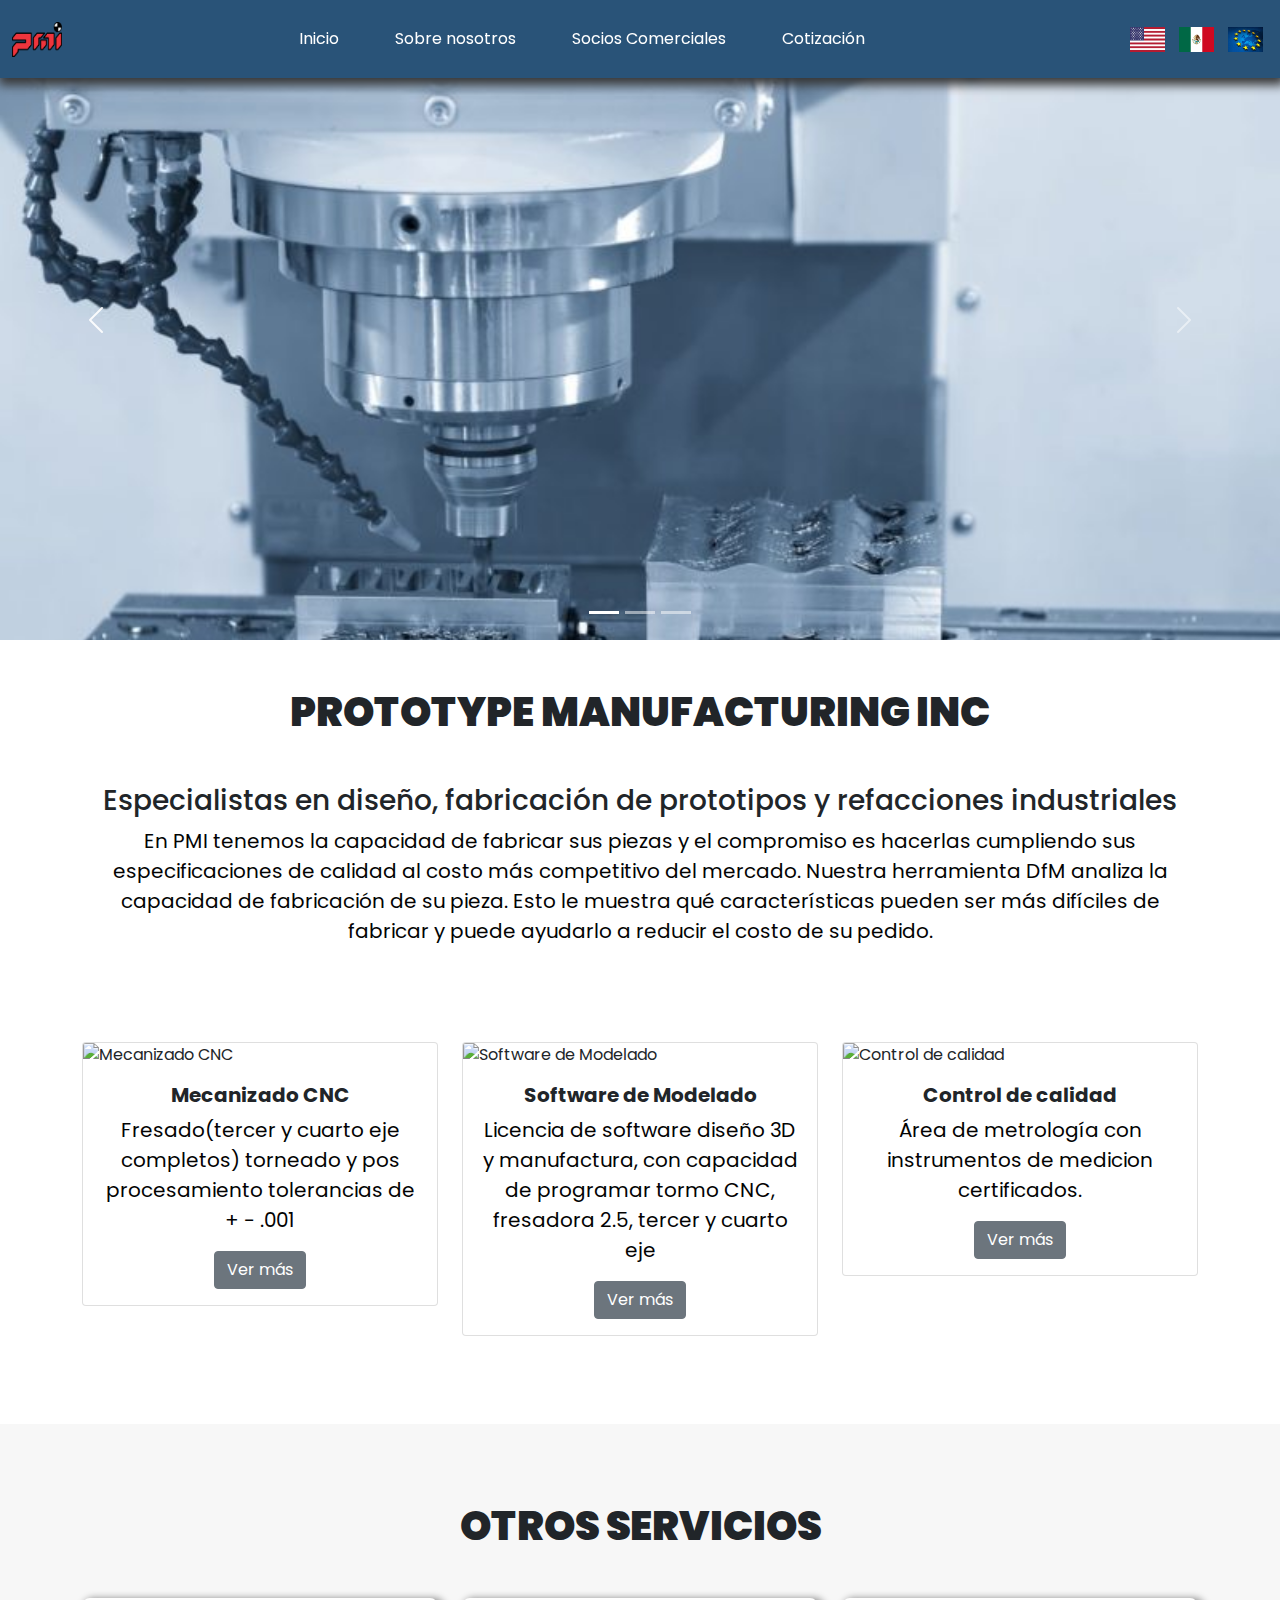
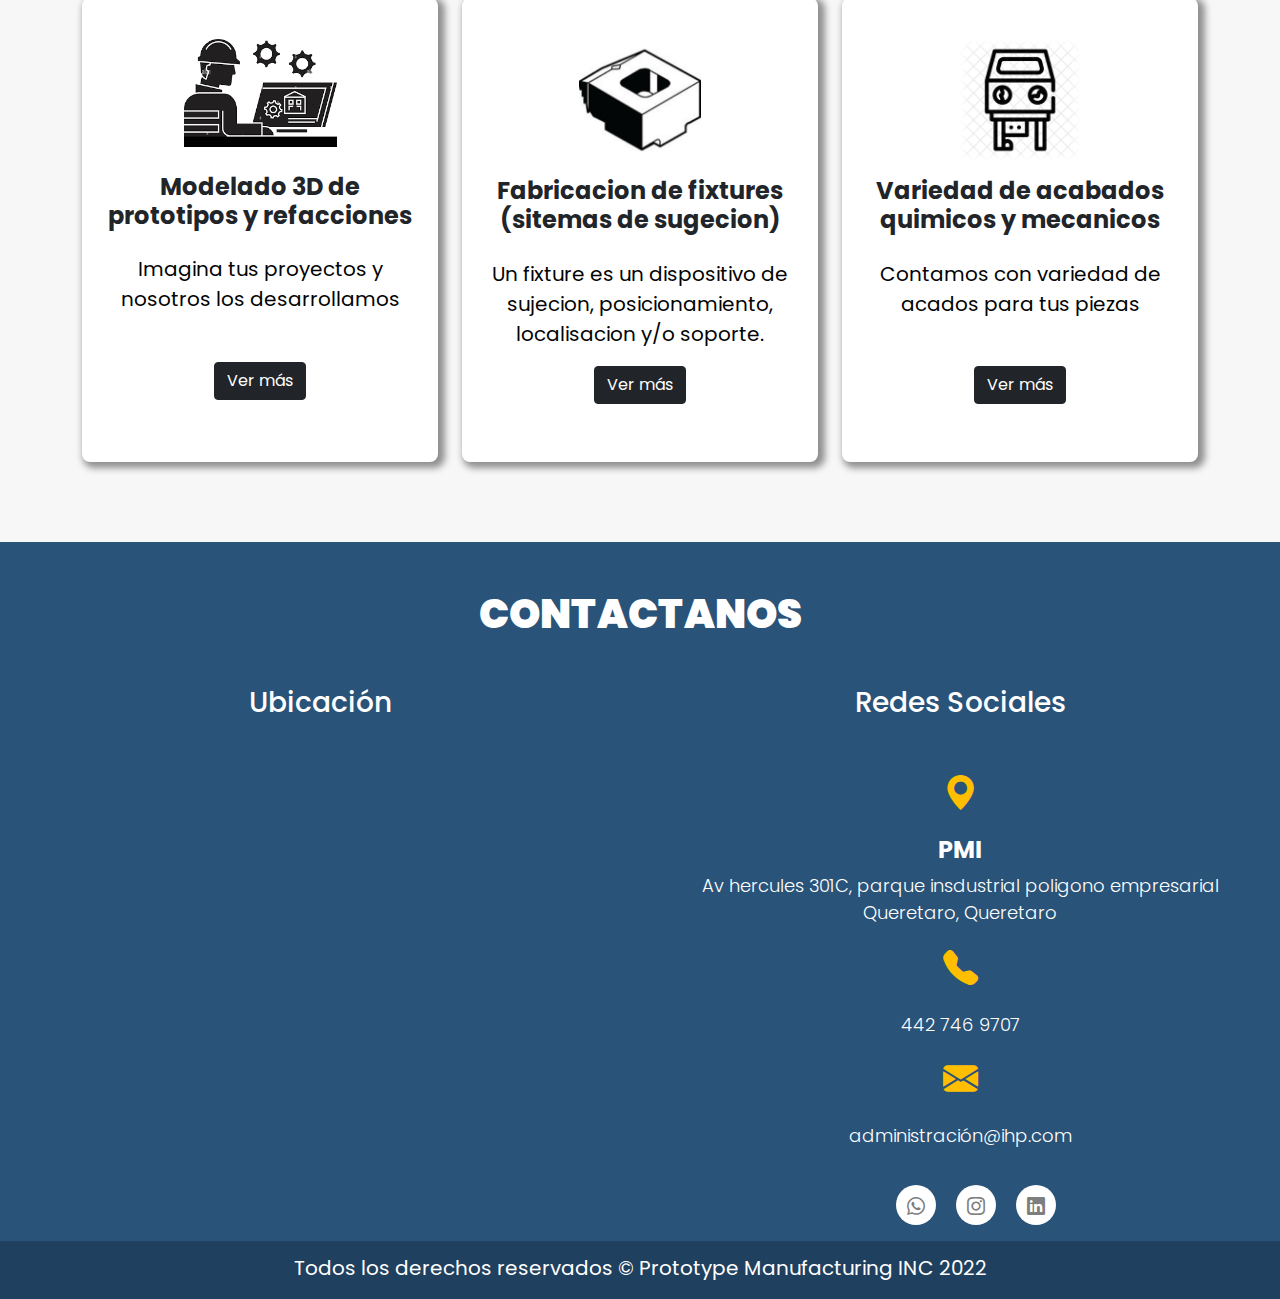
==== index.html @ 4810c575 "Add files via upload" ====
<!DOCTYPE html>
<html lang="es">
<head>
    <meta charset="UTF-8">
    <meta http-equiv="X-UA-Compatible" content="IE=edge">
    <meta name="viewport" content="width=device-width, initial-scale=1.0">
    <title>Prototype Manufacturing IN</title>
    <!--Icono pmi-->
    <link rel="icon" href="img/logo.png">

    <!--css bootstrap-->
    <link href="css/bootstrap/bootstrap.min.css"  rel="stylesheet">
    <link href="css/bootstrap/bootstrap-reboot.min.css" rel="stylesheet">
    <link href="css/bootstrap/bootstrap-utilities.min.css" rel="stylesheet">
    <link href="css/bootstrap/bootstrap-grid.min.css" rel="stylesheet">
    <link rel="stylesheet" href="https://cdn.jsdelivr.net/npm/bootstrap-icons@1.8.3/font/bootstrap-icons.css">
    
    
    <!--Google fonts-->
    <link rel="preconnect" href="https://fonts.googleapis.com">
    <link rel="preconnect" href="https://fonts.gstatic.com" crossorigin>
    <link href="https://fonts.googleapis.com/css2?family=Poppins:wght@100;300&family=Roboto&display=swap" rel="stylesheet"> 

    <script src="https://kit.fontawesome.com/52ca9d6645.js" crossorigin="anonymous"></script>

    <!--css general-->
    <link href="css/estilos.css" rel="stylesheet">

    <!-- jQuery 1.8 or later, 33 KB -->
    <script src="https://ajax.googleapis.com/ajax/libs/jquery/1.11.1/jquery.min.js"></script>
    <!--Animate css-->
    <link rel="stylesheet" href="https://cdnjs.cloudflare.com/ajax/libs/animate.css/4.1.1/animate.min.css" />

    <!-- Fotorama from CDNJS, 19 KB 
    <link  href="https://cdnjs.cloudflare.com/ajax/libs/fotorama/4.6.4/fotorama.css" rel="stylesheet">
    <script src="https://cdnjs.cloudflare.com/ajax/libs/fotorama/4.6.4/fotorama.js"></script>-->
</head>
<body>
    <!--Menu-->
    <nav class="navbar navbar-expand-lg navbar-light">
      <div class="container-fluid contenedor-menu">
        <a class="navbar-brand" href="index.html">
          <img src="img/logo.png" class="img-responsive" width="50" height="35">
        </a>
        <button class="navbar-toggler" type="button" data-bs-toggle="collapse" data-bs-target="#navbarNavDropdown" aria-controls="navbarNavDropdown" aria-expanded="false" aria-label="Toggle navigation">
          <span class="navbar-toggler-icon"></span>
        </button>
        <div class="collapse navbar-collapse div-nav" id="navbarNavDropdown">
          <ul class="navbar-nav nav-ul">
            <li class="nav-item nav-li">
              <a class="nav-link active link-menu" aria-current="page" href="index.html">Inicio</a>
            </li>
            <li class="nav-item nav-li">
              <a class="nav-link link-menu" href="Historia.html">Sobre nosotros</a>
            </li>
            <li class="nav-item nav-li">
              <a class="nav-link link-menu" href="documentos/catalogo.pdf">Socios Comerciales</a>
            </li>
            <li class="nav-item nav-li">
              <a class="nav-link link-menu" href="cotizacion.php">Cotización</a>
            </li>
          </ul>
        </div>
        <div class="banderas">
          <img src="img/EUA.jpeg" alt="Bandera" class="flags img-responsive">
          <img src="img/Flag.png" alt="Bandera" class="flags img-responsive">
          <img src="img/UE.jpeg" alt="Bandera"  class="flags img-responsive">
        </div>
      </div>
    </nav>
      <!--Carusel-->
      <div id="carouselExampleCaptions" class="carousel slide" data-bs-ride="carousel">
        <div class="carousel-indicators">
          <button type="button" data-bs-target="#carouselExampleCaptions" data-bs-slide-to="0" class="active" aria-current="true" aria-label="Slide 1"></button>
          <button type="button" data-bs-target="#carouselExampleCaptions" data-bs-slide-to="1" aria-label="Slide 2"></button>
          <button type="button" data-bs-target="#carouselExampleCaptions" data-bs-slide-to="2" aria-label="Slide 3"></button>
        </div>
        <div class="carousel-inner">
          <div class="carousel-item active ">
            <!--<div class="banner1"></div>-->
            <img src="img/carrucel1.jpeg" class="img-responsive d-block w-100" alt="">
            <div class="carousel-caption d-none d-md-block">
              <h5>Diseño y Fabricacion de Prototipos </h5>
              <p class="text-banner"></p>
            </div>
          </div>
          <div class="carousel-item " >
            <img src="img/carrucel2.jpg" class="img-responsive d-block w-100" alt="">
            <div class="carousel-caption d-none d-md-block">
              <h5>Contamos com socios comerciales para las necesidades de tu empresa</h5>
              <p class="text-banner"></p>
            </div>
          </div>
          <div class="carousel-item " >
            <img src="img/carrcuel3.jpg" class="img-responsive d-block w-100" alt="">
            <div class="carousel-caption d-none d-md-block">
              <h5>Exportacion de piezas a US y Europa </h5>
              <p class="text-banner"></p>
            </div>
          </div>
        </div>
        <button class="carousel-control-prev" type="button" data-bs-target="#carouselExampleCaptions" data-bs-slide="prev">
          <span class="carousel-control-prev-icon" aria-hidden="true"></span>
          <span class="visually-hidden">Anterior</span>
        </button>
        <button class="carousel-control-next" type="button" data-bs-target="#carouselExampleCaptions" data-bs-slide="next">
          <span class="carousel-control-next-icon" aria-hidden="true"></span>
          <span class="visually-hidden">Siguiente</span>
        </button>
      </div>      

        <div class="container">
            <div class="row">
                <div class="col-lg-12">
                    <h1 class="text-center mt-5 mb-5 text-uppercase  ">Prototype Manufacturing INC</h1>
                    <h3 class="text-center">Especialistas en diseño, fabricación de prototipos y refacciones industriales</h3>
                    <p class="text-center  mb-5">En PMI tenemos la capacidad de fabricar sus piezas y el compromiso es hacerlas 
                    cumpliendo sus especificaciones de calidad al costo más competitivo del mercado. Nuestra herramienta DfM analiza la capacidad de fabricación de su pieza. Esto le muestra qué
                    características pueden ser más difíciles de fabricar y puede ayudarlo a reducir el costo de su pedido.</p>
                    <br><br>
                </div>
            </div>

            <!--Cards-->
            <div class="row">
                <div class="col-lg-4 col-sm-12">
                    <div class="card mb-5 " >
                        <img src="img/pieza1.jpg" class="card-img-top" alt="Mecanizado CNC">
                        <div class="card-body text-center">
                          <h5 class="card-title h5-inicio">Mecanizado CNC</h5>
                          <p class="card-text text-center">Fresado(tercer y cuarto eje completos) torneado y pos procesamiento tolerancias de + - .001</p>
                          <a href="mecanizado.html" class="btn btn-secondary text-center">Ver más</a>
                        </div>
                      </div>
                </div>
                <div class="col-lg-4 col-sm-12">
                    <div class="card mb-5 " >
                        <img src="img/pieza2.jpg" class="card-img-top" alt="Software de Modelado">
                        <div class="card-body text-center">
                          <h5 class="card-title h5-inicio">Software de Modelado</h5>
                          <p class="card-text text-center">Licencia de software diseño 3D y manufactura, con capacidad de programar tormo CNC, fresadora 2.5, tercer y cuarto eje</p>
                          <a href="software.html" class="btn btn-secondary text-center">Ver más</a>
                        </div>
                      </div>
                </div>
                <div class="col-lg-4 col-sm-12">
                    <div class="card mb-5 " >
                        <img src="img/pieza3.jpg" class="card-img-top" alt="Control de calidad">
                        <div class="card-body text-center">
                          <h5 class="card-title h5-inicio">Control de calidad</h5>
                          <p class="card-text text-center">Área de metrología con instrumentos de medicion certificados.</p>
                          <a href="metrologia.html" class="btn btn-secondary text-center">Ver más</a>
                        </div>
                      </div>
                </div>
            </div>
        </div>

        <section class="back-gray">
          <div class="container">
            <div class="row">
              <div class="col-lg-12">
                <h1 class="text-center mt-5 mb-5 text-uppercase ">Otros servicios </h1>
              </div>
              <div class="col-lg-4">
                <div class="caja ">
                  <div class="text-center">
                    <img src="img/cad.png" class="img-responsive mt-3 mb-3 " width="50%">
                  </div>
                  <div class="caja-body-1">
                    <h4 class="text-center h4-servicios">Modelado 3D de prototipos y refacciones </h4>
                  <p class="text-center mt-4">Imagina tus proyectos y nosotros los desarrollamos</p>
                  </div>
                  <div class="text-center caja-footer">
                    <a href="diseño.html" type="submit" class="btn btn-dark" >Ver más</a>
                  </div>
                </div>
  
              </div>
              <div class="col-lg-4">
                <div class="caja ">
                  <div class="text-center">
                    <img src="img/icono2.jpg" class="img-responsive mt-3 mb-3" width="40%">
                  </div>
                  <div class="caja-body">
                    <h4 class="text-center h4-servicios">Fabricacion de fixtures (sitemas de sugecion)</h4>
                    <p class="text-center mt-4">Un fixture es un dispositivo de sujecion, posicionamiento, localisacion y/o soporte.</p>
                  </div>
                    <div class="text-center caja-footer">
                      <a href="fixture.html" type="submit" class="btn btn-dark" >Ver más</a>
                    </div>      
                  </div>
              </div>
              <div class="col-lg-4">
                <div class="caja ">
                  <div class="text-center">
                    <img src="img/icono3.webp" class="img-responsive mt-3 mb-3" width="40%">
                  </div>
                  <div class="caja-body">
                    <h4 class="text-center h4-servicios">Variedad de acabados quimicos y mecanicos </h4>
                  <p class="text-center mt-4">Contamos con variedad de acados para tus piezas</p>
                  </div>
                  <div class="text-center caja-footer">
                    <a href="calidad.html" type="submit" class="btn btn-dark" >Ver más</a>
                  </div>
                </div>
              </div>
            </div>
          </div>
        </section>
        <!--
        <section>
          <div class="container">
            <div class="row">
              <div class="col-lg-12">
                <h1 class="text-center mt-5 mb-5"></h1>
              </div>
            </div>
          </div>
        </section>
      -->
        <footer>
          <div class="container-fluid">
            <div class="row">
              <div class="col-lg-12">
                <h1 class="text-center mt-5 mb-5 titulo-footer text-uppercase">Contactanos</h1>
              </div>
              <div class="col-lg-6 col-sm-6">
                  <h3 class="text-center mb-5">Ubicación</h3>
                  <div class="text-center mb-5">
                    <iframe class="caja-mapa" src="https://www.google.com/maps/embed?pb=!1m18!1m12!1m3!1d3730.8804715113733!2d-100.45168070153517!3d20.755638230209705!2m3!1f0!2f0!3f0!3m2!1i1024!2i768!4f13.1!3m3!1m2!1s0x0%3A0xfa8a392f33318d7f!2zMjDCsDQ1JzIwLjAiTiAxMDDCsDI3JzAwLjAiVw!5e0!3m2!1ses-419!2smx!4v1654546160505!5m2!1ses-419!2smx" width="450" height="350" style="border:0;" allowfullscreen="" loading="lazy" referrerpolicy="no-referrer-when-downgrade"></iframe>
                  </div>
                  
              </div>
              <div class="col-lg-6 col-sm-6">
                  <h3 class="text-center mb-5">Redes Sociales</h3>
                  <div class="ubicacion">
                      <p class="text-center"><i class="bi bi-geo-alt-fill iconos-contacto"></i></p>
                      <H4>PMI</H4>
                      <P>Av hercules 301C, parque insdustrial poligono empresarial
                          Queretaro, Queretaro
                      </P>
                  </div>
                  <div class="telefono">
                      <p class="text-center"><i class="bi bi-telephone-fill iconos-contacto"></i></p>
                      <p>442 746 9707</p>
                  </div>
                  <div class="email">
                      <p class="text-center"><i class="bi bi-envelope-fill iconos-contacto"></i></p>
                      <p>administración@ihp.com</p>
                  </div>
                  <div class="redes-sociales">
                      <ul class="links-redes">
                          <li><a href="#"><i class="bi bi-whatsapp"></i></a></i></li>
                          <li><a href="#"><i class="bi bi-instagram"></i></a></li>
                          <li><a href="#"><i class="bi bi-linkedin"></i></a></li>
                      </ul>
                  </div>
              </div>
              <section class="footer-derechos">
                  <div class="col-lg-12">
                      <p class="derechos ">Todos los derechos reservados <span class="copyright ">© Prototype Manufacturing INC 2022</span></p>
                  </div>
              </section>
              
            </div>
          </div>
        </footer>
</body>

<!--
<script src="js/bootstrap/bootstrap.min.js"></script>
<script src="js/bootstrap/bootstrap.bundle.min.js"></script>
<script src="/js/bootstrap/bootstrap.esm.min.js"></script>-->
<link href="https://cdn.jsdelivr.net/npm/bootstrap@5.1.3/dist/css/bootstrap.min.css" rel="stylesheet" integrity="sha384-1BmE4kWBq78iYhFldvKuhfTAU6auU8tT94WrHftjDbrCEXSU1oBoqyl2QvZ6jIW3" crossorigin="anonymous">
<script src="https://cdn.jsdelivr.net/npm/bootstrap@5.1.3/dist/js/bootstrap.bundle.min.js" integrity="sha384-ka7Sk0Gln4gmtz2MlQnikT1wXgYsOg+OMhuP+IlRH9sENBO0LRn5q+8nbTov4+1p" crossorigin="anonymous"></script>


</html>
---- css/estilos.css ----
/*************estilos generales*****************/
/*
* {
    margin: 0;
    padding: 0;
    box-sizing: border-box;
    font-family: 'Poppins', sans-serif;
}
nav {
    background: hsl(208, 49%, 32%);
    box-shadow: 2px 4px 10px 3px #373737;
    position: fixed!important;
    z-index: 1;
    width: 100%;
    height: 78px;
}
.nav-ul {
    margin-left: 150px;
    margin-right: 150px;
}
.nav-li {
    margin-right: 50px;
}
h1 {
    font-weight:900
}
p {
    color: rgba(0, 0, 0, 0.56);
}
.link-menu {
    color: #ffffff!important;
    text-decoration: none;
}

.text-banner {
    color: #ffffff;
}
.banner1 {
    background-image: url(/img/imagen1.jpg);
    height: 35rem;
    background-position: center;
    background-size: cover;
}
.banner2 {
    background-image: url(/img/fondo3.jpg);
    height: 35rem;
    background-position: center;
    background-size: cover;
}
.banner3 {
    background-image: url(/img/fondo4.jpg);
    height: 35rem;
    background-position: center;
    background-size: cover;
}
  
.back-gray {
    background: #f7f7f7;
    margin-top: 40px;
    margin-bottom: 40px;
    padding-top: 30px;
    padding-bottom: 60px;
}
.caja {
    height: 25rem;
    padding: 25px;
    background: #ffffff;
    box-shadow: 4px 3px 7px 3px #8f8f8f;
    border-radius: 8px;
}
.caja:hover {
    transition-duration: 0.3s;
    -moz-transform:scale(1.25);
    -webkit-transform:scale(1.25);

}
.icon-pmi {
    text-align: center;
    font-size: 50px;
    color: #326b9e;
}
footer {
    background: #295378;
}
.titulo-footer {
    color: #ffffff;
}
footer h3 {
    color: #ffffff;
}
.footer-derechos {
    padding: 12px 0 0px 0;
    text-align: center;
    background-color: #1f405e;
}
.derechos {
    text-align: center;
    color: #fff;
}

.caja-form {
    background: #ffffff;
    width: 40vw;
    height: auto;
    padding: 20px;
    margin-top: 5px;
    margin-bottom: 10px;
    border-radius: 5px;
}
.seccion-cotizador {
    margin-top: 90px;
}
.img-cotizador {
    background-image: url(/img/cotizador.jpg);
    background-position: center;
    background-size: cover;
    height: 30rem;
}
.back-gray-cotizador {
    background: #f7f7f7;
    padding-top: 30px;
    padding-bottom: 60px;
}

.iconos-contacto {
    font-size: 35px;
    color: #ffbf00;;
}
.ubicacion, .telefono, .ubicacion {
    text-align: center;
}
.ubicacion h4 {
    color: #ffffff;
    font-weight: bold
}
.ubicacion p {
    color: #fff;
    text-align: center;
    font-size: 18px;
    font-weight: 300;
}
.telefono h4 {
    color: #ffffff;
    font-weight: bold
}
.telefono p {
    color: #fff;
    text-align: center;
    font-size: 18px;
    font-weight: 300;
}
.email h4 {
    color: #ffffff;
    font-weight: bold
}
.email p {
    color: #fff;
    text-align: center;
    font-size: 18px;
    font-weight: 300;
}
.redes-sociales {
    text-align: center;
    font-size: 18px;
}
.redes-sociales ul {
    list-style: none;
    display: inline-flex;
}
.redes-sociales li {
    padding-left: 10px;
    padding-right: 10px;
}

.links-redes {
    margin-top: 20px;
}
.links-redes li a {
    background-color: #ffffff;
    border-radius: 100%;
    width: 40px;
    height: 40px;
    display: inline-block;
    padding: 7px;
}
.bi-whatsapp, .bi-instagram, .bi-linkedin {
    color: #717171e8;
}

.flags {
    margin: 5px;
}
*/
/****estilos generales******/

* {
    margin: 0;
    padding: 0;
    box-sizing: border-box;
    font-family: 'Poppins', sans-serif;
}
nav {
    background: #295378;
    box-shadow: 2px 4px 10px 3px #373737;
    position: fixed!important;
    z-index: 1;
    width: 100%;
    height: 78px;
}
 /****navegador******/

.nav-li {
    margin-right: 40px;
}
    
h1 {
    font-weight:900
}
p {
    Font-size:20px;
    text-align: jus;
    color: rgb(3, 3, 3);
}
.nav-link:hover {
    border-bottom: 2px solid #cecece;
}
/****estilos menu******/
.link-menu {
    color: #ffffff!important;
    text-decoration: none;
}
.contendor-menu {
    display: flex;
}
.div-nav {
    justify-content: space-around;
}
/*
.link-drop {
    color: #ffffff!important;
    text-decoration: none;
    padding-right: .5rem;
    padding-left: .5rem;
}
*/
/****estilos carusel******/
.carousel-inner {
    height: 640px;
}
/*
.carousel-caption {
    height: 340px;
}*/
.text-banner {
    color: #ffffff;
}
.banner1 {
    background-image: url(/img/imgMini/carrucel1-min.jpeg);
    height: 35rem;
    background-position: center;
    background-size: cover;
}
.banner2 {
    background-image: url(/img/imgMini/carrucel2-min.jpg);
    height: 35rem;
    background-position: center;
    background-size: cover;
}
.banner3 {
    background-image: url(/img/imgMini/carrcuel3-min.jpg);
    height: 35rem;
    background-position: center;
    background-size: cover;
}

.h5-inicio {
    font-weight: bold;
}
  
/**color de seccion***/
.back-gray {
    background: #f7f7f7;
    margin-top: 40px;
    /*margin-bottom: 40px;*/
    padding-top: 30px;
    padding-bottom: 80px;
}

/*Sección otros servicios*/
.caja {
    height: 29rem;
    padding: 25px;
    background: #ffffff;
    box-shadow: 4px 3px 7px 3px #8f8f8f;
    border-radius: 8px;
}
.caja:hover {
    transition-duration: 0.3s;
    -moz-transform:scale(1.25);
    -webkit-transform:scale(1.25);

}
.caja-body {
    width: auto;
    height: 45%;
}
.caja-body-1 {
    width: auto;
    height: 45%;
    margin-top: 10px;
}
.caja-footer {
    margin-top: 3px;
    width: auto;
    height: 65px;
}
.icon-pmi {
    text-align: center;
    font-size: 50px;
    color: #326b9e;
}
.h4-servicios {
    font-weight: bold;
}
/******footer*******/
footer {
    background: #295378;
}
.titulo-footer {
    color: #ffffff;
}
footer h3 {
    color: #ffffff;
}
/******estilos historia*******/


.phistoria {
  
  height: 540px;
  width: 1040px;
  padding: 20px 20px;
  font-size: 15px;
  line-height:1.5;
  background: #fff;
  box-shadow: 1px 5px 25px
  rgba(197, 6, 6, 0.45);
  border-radius: 5px;


}
/*
.phistoria img{
    z-index: 0;
    width: 220px;
    border-radius: 5px;
    float: left;
}*/
.h1-historia {
    margin-top: 120px;
}
.text-historia {
    text-align: justify ;
}
.img-historia {
    width: 90%;
    height:90%;
    box-shadow: 10px 5px 15px 2px rgba(34, 34, 34, 0.83);
    margin-bottom: 5px; 
    border-radius: 5px;
}
.parallax {
  background-image: url(/img/paralax.jpg);
  height: 485px; 
  background-position: center;
  background-repeat: no-repeat;
  background-size: cover;
  padding-top: 85px;
  padding-bottom: 75px;
}
.vision, .mision {
    text-align: center;
    margin-bottom: 15px;
}
.vision h3 {
    font-weight: bold;
}
.vision i {
    font-size: 40px;
    color: #7e7e7e;
    margin-bottom: 10px;
    margin-top: 40px;
}
.mision i {
    font-size: 40px;
    color: #7e7e7e;
    margin-bottom: 10px;
    margin-top: 40px;
}
.mision h3 {
    font-weight: bold;
}
/******maquinado*******/
.h1-Maquinado {
   margin-top: 120px;
}

.p-maquinado {
    text-align: justify;
}
.back-gray-muestrario {

    background: #f7f7f7;
    padding-top:30px;
    padding-bottom:60px;
    margin-top:40px;

}
.bi-check2-circle {
    font-size: 40px;
    color: #295378;
}
.lista-maquinado {
    list-style: none;
    font-size: 20px;

}
.h4-materiales {
    font-weight: bold;
}

/**Galeria maquinado*/
.galeria {
    width: 95%;
    box-shadow: 0 8px 10px -4px rgba(0,0,0,.6);
    border-radius: 10px;
}
.column  {
    margin-bottom: 20px;
}
/******software********/
.img-cad {
    box-shadow: 10px 5px 15px 2px rgba(34, 34, 34, 0.83);
    width: 100%;
    border-radius: 5px;
}
.img-cad2 {
    box-shadow: 10px 5px 15px 2px rgba(34, 34, 34, 0.83);
    margin-bottom: 10px;
    border-radius: 5px;
}
.text-software {
    text-align: justify;
}
/******footer*******/
footer {
    background: #295378;
}
.titulo-footer {
    color: #ffffff;
}
footer h3 {
    color: #ffffff;
}
/*nuevo*/
.footer-derechos {
    padding: 12px 0 0px 0;
    text-align: center;
    background-color: #1f405e;
}
.footer-derechos-mecanizdo {
    padding: 12px 0 0px 0;
    text-align: center;
    background-color: #1f405e;
    margin-bottom: -20px;
}
/*nuevo*/
.derechos {
    text-align: center;
    color: #fff;
}

/******Formulario******/
.caja-form {
    background: #ffffff;
    width: 40vw;
    height: auto;
    padding: 20px;
    margin-top: 5px;
    margin-bottom: 10px;
    border-radius: 5px;
}
/*****cotizador*******/
.seccion-cotizador {
    margin-top: 90px;
}
.img-cotizador {
    width: 100%;
    height: 70%;
    box-shadow: 10px 5px 15px 2px rgba(34, 34, 34, 0.83);
    border-radius: 5px;
}
.back-gray-cotizador {
    background: #f7f7f7;
    padding-top: 30px;
    padding-bottom: 60px;
}

.iconos-contacto {
    font-size: 35px;
    color: #ffbf00;;
}
.ubicacion, .telefono, .ubicacion {
    text-align: center;
}
.ubicacion h4 {
    color: #ffffff;
    font-weight: bold
}
.ubicacion p {
    color: #fff;
    text-align: center;
    font-size: 18px;
    font-weight: 300;
}
.telefono h4 {
    color: #ffffff;
    font-weight: bold
}
.telefono p {
    color: #fff;
    text-align: center;
    font-size: 18px;
    font-weight: 300;
}
.email h4 {
    color: #ffffff;
    font-weight: bold
}
.email p {
    color: #fff;
    text-align: center;
    font-size: 18px;
    font-weight: 300;
}
.redes-sociales {
    text-align: center;
    font-size: 18px;
}
.redes-sociales ul {
    list-style: none;
    display: inline-flex;
}
.redes-sociales li {
    padding-left: 10px;
    padding-right: 10px;
}

.links-redes {
    margin-top: 20px;
}
.links-redes li a {
    background-color: #ffffff;
    border-radius: 100%;
    width: 40px;
    height: 40px;
    display: inline-block;
    padding: 7px;
}
.bi-whatsapp, .bi-instagram, .bi-linkedin {
    color: #717171e8;
}

/*Menu*/
.flags {
    margin: 5px; 
    width: 35px; 
    height: 25px;
}

/**Metrologia*/ 
.text-metrologia {
    text-align: justify;
}
.img-metrologia {
    width: 90%;
    box-shadow: 10px 5px 15px 2px rgba(34, 34, 34, 0.83);
    border-radius: 5px;

}
.img-herramientas {
    width: 90%;
    border-radius: 5px;
}

/*****Diseño******/
.img-diseño {
    width: 95%;
    height: 95%;
    border-radius: 5px;
    box-shadow: 10px 5px 15px 2px rgba(34, 34, 34, 0.83);
}
/*******Fixture********/
.text-fixture {
    text-align: justify;
}
.img-fixture {
    width: 100%;
    height: 90%;
    border-radius: 5px;
    box-shadow: 10px 5px 15px 2px rgba(34, 34, 34, 0.83);
}

/*************Calidad*************/
.img-calidad {
    width: 80%;
    border-radius: 5px;
    box-shadow: 10px 5px 15px 2px rgba(34, 34, 34, 0.83);
}
.text-calidad {
    text-align: justify;
}
.subtitulo-calidad {
    margin-top: 15px;
    font-weight: bold;
}
.img-acabados {
    box-shadow: 4px 3px 7px 3px #8f8f8f;
    border-radius: 5px;

}
/*********************************
*        Media Querys             *
* ********************************* 
 /* Extra small devices (phones, 600px and down) */
 @media only screen and (max-width: 375px ) and ( max-height:812px) {
    
 }

 /* Small devices (portrait tablets and large phones, 600px and up) */
 @media only screen and (max-width: 600px) {
    .caja-mapa{
        width: 94vw;
    }
    .img-cotizador {
        display: none;
    }
 }

 
 /* Medium devices (landscape tablets, 768px and up) */
 @media only screen and (max-width: 768px) {
    nav {
       
        position: relative!important;
        z-index: 1;
        width: 100%;
        height: auto;
    }
    .banderas {
        display: none;
    }
    .nav-ul {
        margin-left: 150px;
        margin-right: 150px;
        text-align: center;
      }
      .caja {
        height: auto;
        padding: 25px;
        background: #ffffff;
        box-shadow: 4px 3px 7px 3px #8f8f8f;
        border-radius: 8px;
        margin-bottom: 15px;
      }
      .caja-body-1 .caja-body {
        width: auto;
      }
      .parallax {
        padding-top: 55px;
        padding-bottom: 75px;
      }
    
 }
 /*Tablets*/
 @media (max-width: 991.98px) { 
    nav {
       
        position: relative!important;
        z-index: 1;
        width: 100%;
        height: auto;
    }
    .banderas {
        display: none;
    }
    .nav-ul {
        margin-left: 150px;
        margin-right: 150px;
        text-align: center;
      }
    .caja {
        height: auto;
        padding: 25px;
        background: #ffffff;
        box-shadow: 4px 3px 7px 3px #8f8f8f;
        border-radius: 8px;
        margin-bottom: 15px;
      }
      .caja-body-1 .caja-body {
        width: auto;
      }
    .caja-mapa {
        width: 45vw;
      }
      .parallax {
        padding-top: 55px;
        padding-bottom: 75px;
      }
  }

 /* Large devices (laptops/desktops, 992px and up) */
 @media only screen and (min-width: 992px) {

 }
 
 /* Extra large devices (large laptops and desktops, 1200px and up) */
 @media only screen and (min-width: 1200px) {}
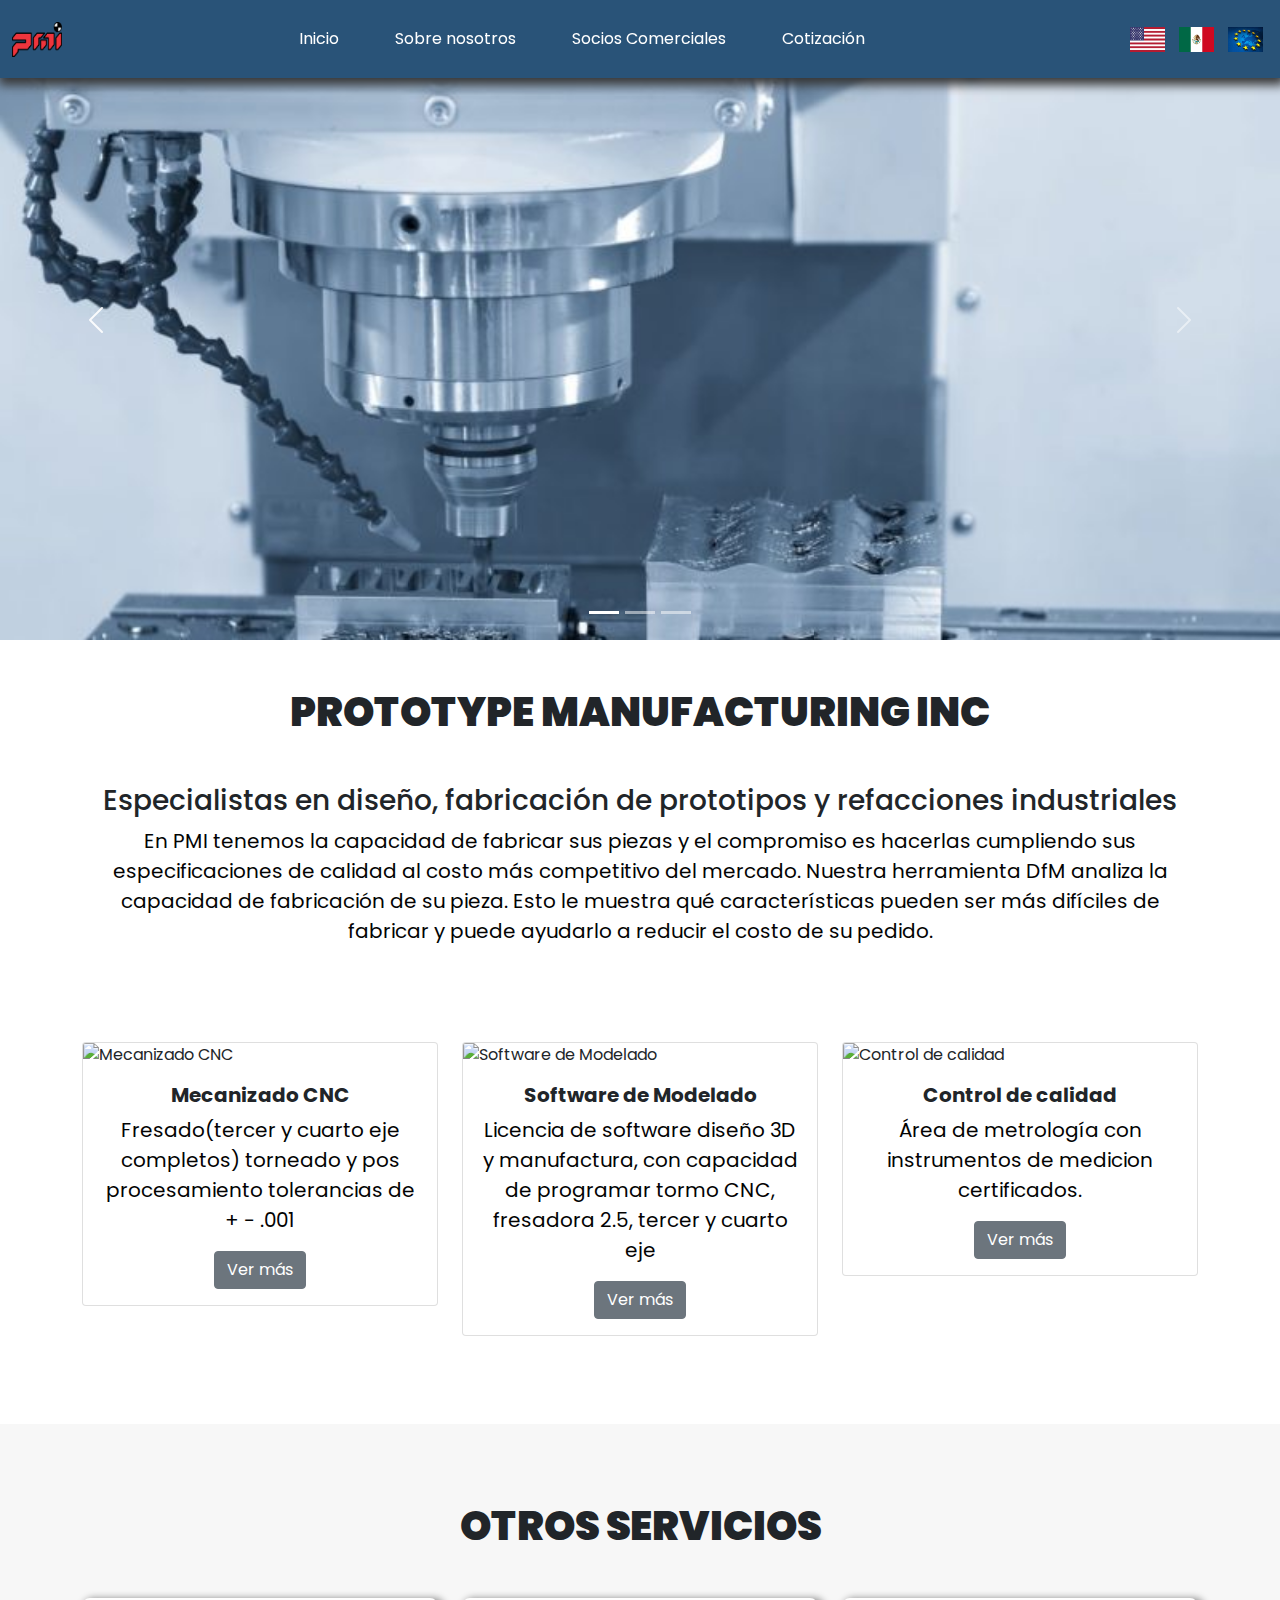
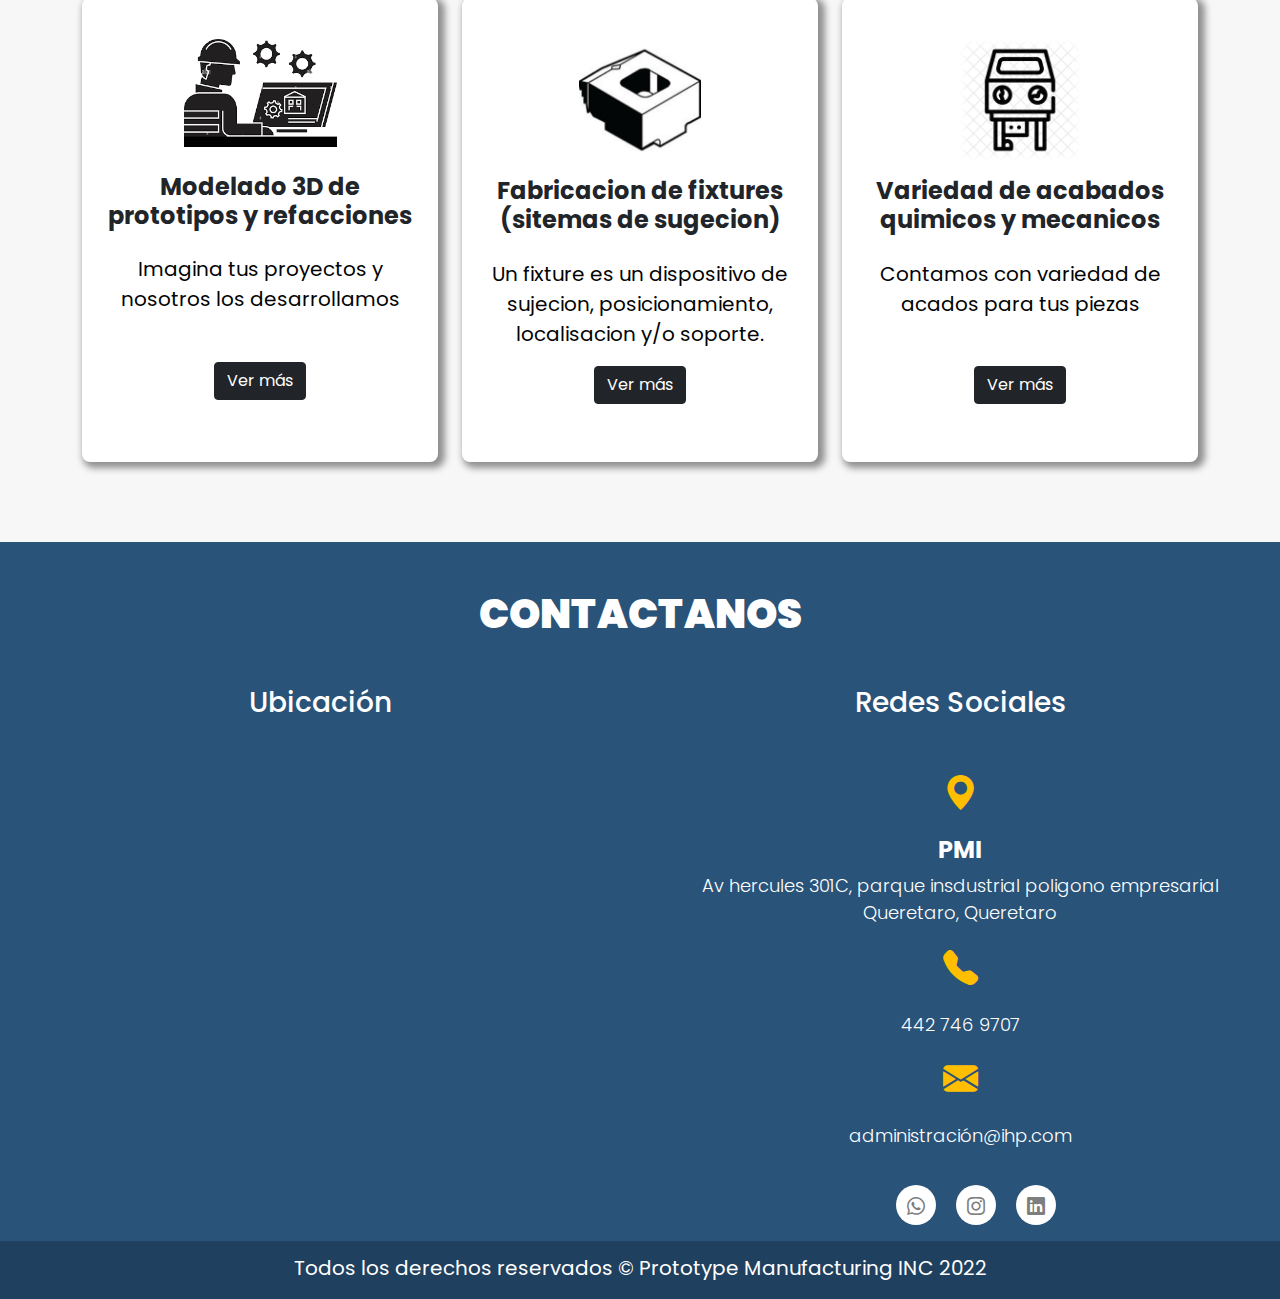
==== commit 8d7c30da: "Update index.html" ====
--- a/index.html
+++ b/index.html
@@ -57,7 +57,7 @@
               <a class="nav-link link-menu" href="documentos/catalogo.pdf">Socios Comerciales</a>
             </li>
             <li class="nav-item nav-li">
-              <a class="nav-link link-menu" href="cotizacion.php">Cotización</a>
+              <a class="nav-link link-menu" href="formulario.html">Cotización</a>
             </li>
           </ul>
         </div>
@@ -276,4 +276,4 @@
 <script src="https://cdn.jsdelivr.net/npm/bootstrap@5.1.3/dist/js/bootstrap.bundle.min.js" integrity="sha384-ka7Sk0Gln4gmtz2MlQnikT1wXgYsOg+OMhuP+IlRH9sENBO0LRn5q+8nbTov4+1p" crossorigin="anonymous"></script>
 
 
-</html>+</html>
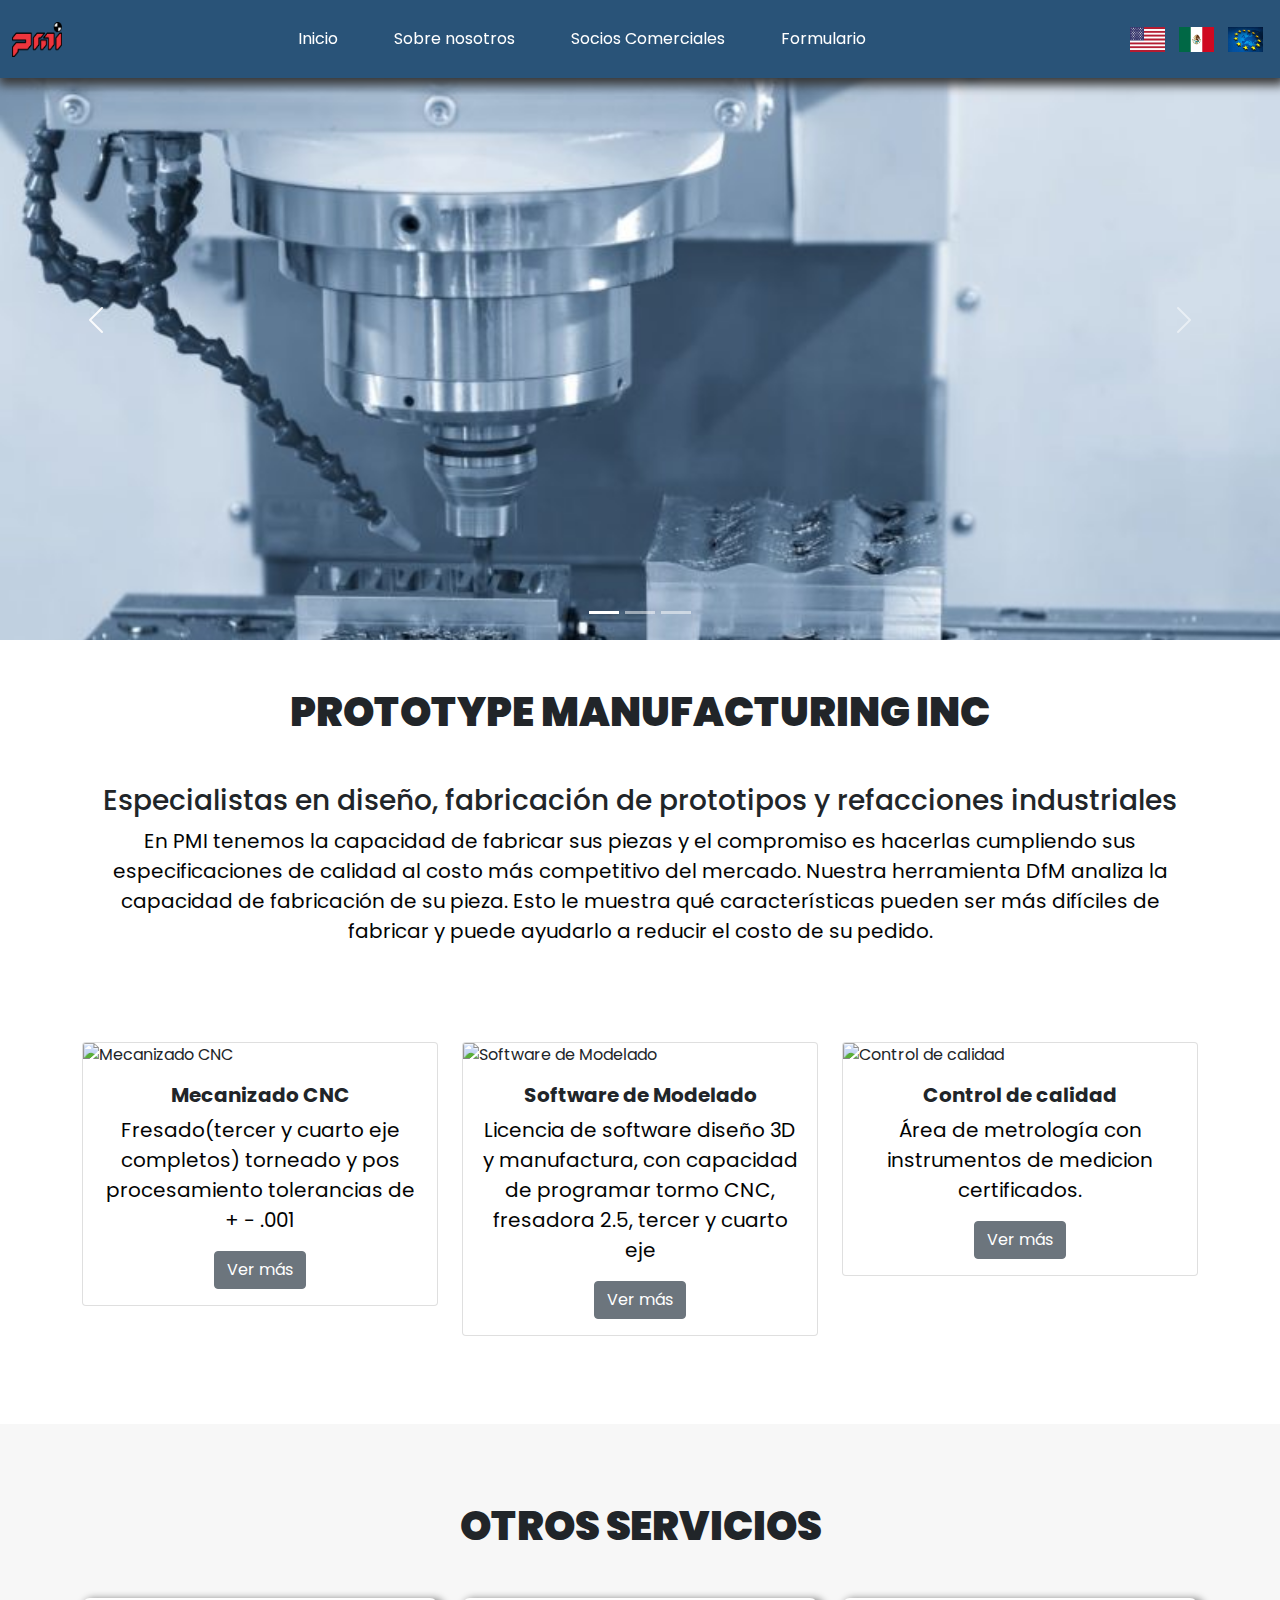
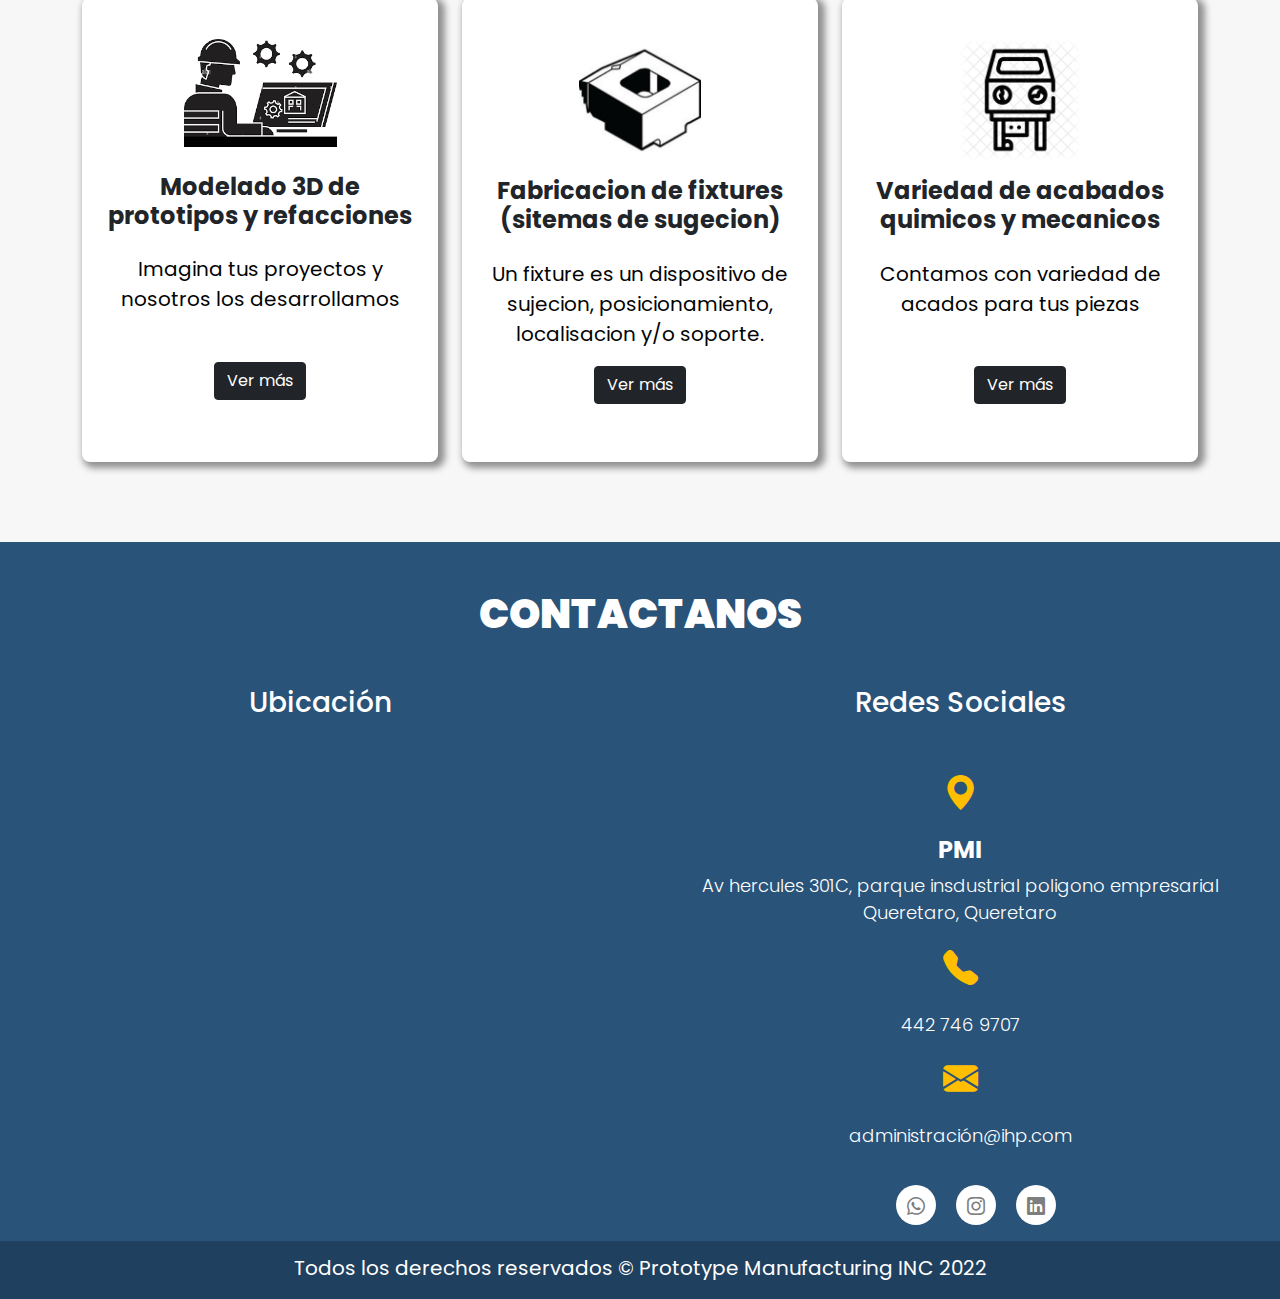
==== commit 54e62428: "Update index.html" ====
--- a/index.html
+++ b/index.html
@@ -57,7 +57,7 @@
               <a class="nav-link link-menu" href="documentos/catalogo.pdf">Socios Comerciales</a>
             </li>
             <li class="nav-item nav-li">
-              <a class="nav-link link-menu" href="formulario.html">Cotización</a>
+              <a class="nav-link link-menu" href="formulario.html">Formulario</a>
             </li>
           </ul>
         </div>
